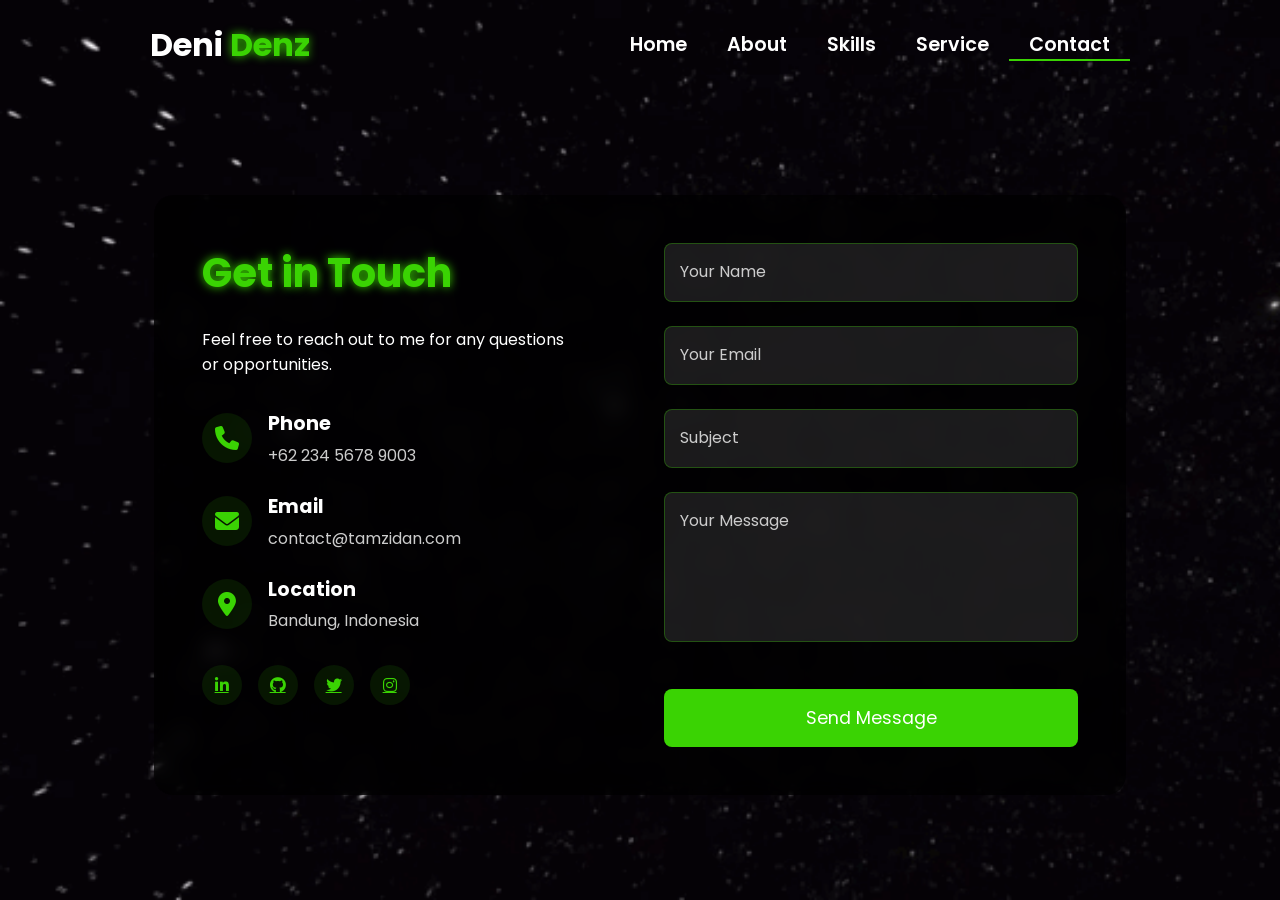
==== Portfolio/contact.html @ 733ba628 "Initial commit via RepoFlow (10 file)" ====
<!-- Subscribe Tamzidan Madiyin di YouTube -->
<!DOCTYPE html>
<html lang="en">

<head>
    <meta charset="UTF-8">
    <meta name="viewport" content="width=device-width, initial-scale=1.0">
    <link rel="stylesheet" href="https://cdnjs.cloudflare.com/ajax/libs/font-awesome/6.5.1/css/all.min.css">
    <link rel="stylesheet" href="https://unpkg.com/aos@next/dist/aos.css" />
    <style>
        @import url("https://fonts.googleapis.com/css2?family=Poppins:wght@100;200;300;400;500;600&display=swap");

        * {
            padding: 0;
            margin: 0;
            font-family: "Poppins", sans-serif;
            box-sizing: border-box;
        }

        body {
            width: 100%;
            height: 100vh;
            background-image: url("./img/background.gif");
            background-size: cover;
            overflow: auto;
            position: relative;
        }

        nav {
            width: 100%;
            height: 10vh;
            position: relative;
            z-index: 1000;
        }

        .nav-container {
            width: 100%;
            height: 100%;
            display: flex;
            justify-content: space-around;
            align-items: center;
        }

        .logo {
            color: white;
            font-size: 2rem;
            font-weight: bold;
        }

        .logo span {
            color: rgb(58, 211, 3);
            text-shadow: 0 0 10px rgb(58, 211, 3);
        }

        .hamburg,
        .cancel {
            cursor: pointer;
            position: absolute;
            right: 15px;
            top: 10px;
            color: white;
            display: none;
            font-size: clamp(2.5rem, 0.5rem + 5vw, 3rem);
        }

        .nav-container .links {
            display: flex;
        }

        .nav-container .links a {
            font-size: 1.2rem;
            color: white;
            margin: 0 20px;
            text-decoration: none;
            font-weight: 550;
            transition: 0.3s linear;
        }

        .nav-container .links a:hover {
            color: rgb(58, 211, 3);
            border-bottom: 2px solid rgb(58, 211, 3);
        }

        .nav-container .links .active {
            color: rgb(58, 211, 3);
            border-bottom: 2px solid rgb(58, 211, 3);
        }

        .dropdown {
            z-index: 1000;
            position: fixed;
            top: 0;
            left: 0;
            right: 0;
            transform: translateY(-500px);
            width: 100%;
            height: auto;
            backdrop-filter: blur(4px) brightness(40%);
            box-shadow: 0 0 20px black;
            transition: 0.2s linear;
        }

        .dropdown .links a {
            display: flex;
            color: white;
            text-decoration: none;
            padding: 15px 0;
            justify-content: center;
            align-items: center;
            transition: 0.2s linear;
        }

        .dropdown .links a:hover {
            background-color: rgb(58, 211, 3);
        }

        /* Contact Section Styles */
        .contact-container {
            width: 100%;
            min-height: 90vh;
            display: flex;
            justify-content: center;
            align-items: center;
            padding: 2rem;
        }

        .contact-content {
            width: 80%;
            max-width: 1200px;
            background: rgba(0, 0, 0, 0.7);
            backdrop-filter: blur(10px);
            border-radius: 20px;
            padding: 3rem;
            color: white;
            display: grid;
            grid-template-columns: 1fr 1fr;
            gap: 3rem;
        }

        .contact-info {
            padding-right: 2rem;
        }

        .contact-header h1 {
            font-size: 2.5rem;
            color: rgb(58, 211, 3);
            text-shadow: 0 0 10px rgb(58, 211, 3);
            margin-bottom: 1.5rem;
        }

        .contact-details {
            margin-top: 2rem;
        }

        .contact-item {
            display: flex;
            align-items: center;
            margin-bottom: 1.5rem;
        }

        .contact-icon {
            width: 50px;
            height: 50px;
            background: rgba(58, 211, 3, 0.1);
            border-radius: 50%;
            display: flex;
            justify-content: center;
            align-items: center;
            margin-right: 1rem;
        }

        .contact-icon i {
            font-size: 1.5rem;
            color: rgb(58, 211, 3);
        }

        .contact-text h3 {
            font-size: 1.2rem;
            margin-bottom: 0.3rem;
        }

        .contact-text p {
            color: #cccccc;
        }

        .contact-form form {
            display: flex;
            flex-direction: column;
            gap: 1.5rem;
        }

        .form-group {
            position: relative;
        }

        .form-group input,
        .form-group textarea {
            width: 100%;
            padding: 1rem;
            background: rgba(255, 255, 255, 0.1);
            border: 1px solid rgba(58, 211, 3, 0.3);
            border-radius: 8px;
            color: white;
            font-size: 1rem;
            transition: all 0.3s ease;
        }

        .form-group textarea {
            height: 150px;
            resize: none;
        }

        .form-group input:focus,
        .form-group textarea:focus {
            outline: none;
            border-color: rgb(58, 211, 3);
            box-shadow: 0 0 10px rgba(58, 211, 3, 0.3);
        }

        .form-group label {
            position: absolute;
            left: 1rem;
            top: 1rem;
            color: #cccccc;
            transition: all 0.3s ease;
            pointer-events: none;
        }

        .form-group input:focus~label,
        .form-group input:valid~label,
        .form-group textarea:focus~label,
        .form-group textarea:valid~label {
            top: -0.5rem;
            left: 0.8rem;
            font-size: 0.8rem;
            padding: 0 0.5rem;
            background: rgba(0, 0, 0, 0.7);
            color: rgb(58, 211, 3);
        }

        .submit-btn {
            padding: 1rem 2rem;
            background: rgb(58, 211, 3);
            border: none;
            border-radius: 8px;
            color: white;
            font-size: 1.1rem;
            cursor: pointer;
            transition: all 0.3s ease;
            margin-top: 1rem;
        }

        .submit-btn:hover {
            background: transparent;
            box-shadow: 0 0 20px rgba(58, 211, 3, 0.5);
            border: 2px solid rgb(58, 211, 3);
        }

        .social-links {
            margin-top: 2rem;
            display: flex;
            gap: 1rem;
        }

        .social-links a {
            width: 40px;
            height: 40px;
            background: rgba(58, 211, 3, 0.1);
            border-radius: 50%;
            display: flex;
            justify-content: center;
            align-items: center;
            color: rgb(58, 211, 3);
            transition: all 0.3s ease;
        }

        .social-links a:hover {
            background: rgb(58, 211, 3);
            color: white;
            transform: translateY(-5px);
            box-shadow: 0 0 15px rgba(58, 211, 3, 0.5);
        }

        @media (max-height: 800px) {
            body {
                height: auto;
                min-height: 100vh;
            }

            .contact-container {
                height: auto;
                min-height: 90vh;
            }
        }

        @media (max-width: 884px) {
            nav .logo {
                position: absolute;
                top: 16px;
                left: 15px;
                font-size: 1.5rem;
            }

            .nav-container .links {
                display: none;
            }

            .hamburg,
            .cancel {
                display: block;
            }

            .contact-content {
                grid-template-columns: 1fr;
                gap: 2rem;
            }

            .contact-info {
                padding-right: 0;
            }
        }

        @media (max-width: 640px) {
            .contact-container {
                padding: 1rem;
            }

            .contact-content {
                width: 95%;
                padding: 1.5rem;
            }

            .contact-header h1 {
                font-size: 2rem;
            }

            .contact-item {
                flex-direction: column;
                text-align: center;
            }

            .contact-icon {
                margin-right: 0;
                margin-bottom: 1rem;
            }
        }
    </style>
    <title>Contact - Portfolio Website</title>
</head>

<body>
    <nav>
        <div class="nav-container">
            <div class="logo" data-aos="zoom-in" data-aos-duration="1500">
                Deni <span>Denz</span>
            </div>
            <div class="links">
                <div class="link" data-aos="fade-up" data-aos-duration="1500" data-aos-delay="100"><a
                        href="index.html">Home</a></div>
                <div class="link" data-aos="fade-up" data-aos-duration="1500" data-aos-delay="200"><a
                        href="about.html">About</a></div>
                <div class="link" data-aos="fade-up" data-aos-duration="1500" data-aos-delay="300"><a
                        href="skill.html">Skills</a></div>
                <div class="link" data-aos="fade-up" data-aos-duration="1500" data-aos-delay="400"><a
                        href="service.html">Service</a></div>
                <div class="link active" data-aos="fade-up" data-aos-duration="1500" data-aos-delay="500"><a
                        href="contact.html">Contact</a></div>
            </div>
        </div>
        <i class="fa-solid fa-bars hamburg" onclick="hamburg()"></i>
        <div class="dropdown">
            <div class="links">
                <a href="index.html">Home</a>
                <a href="about.html">About</a>
                <a href="skill.html">Skills</a>
                <a href="service.html">Service</a>
                <a href="contact.html">Contact</a>
                <i class="fa-solid fa-xmark cancel" onclick="cancel()"></i>
            </div>
        </div>
    </nav>

    <div class="contact-container">
        <div class="contact-content">
            <div class="contact-info">
                <div class="contact-header" data-aos="fade-right" data-aos-duration="1500">
                    <h1>Get in Touch</h1>
                    <p>Feel free to reach out to me for any questions or opportunities.</p>
                </div>

                <div class="contact-details">
                    <div class="contact-item" data-aos="fade-right" data-aos-duration="1500" data-aos-delay="200">
                        <div class="contact-icon">
                            <i class="fas fa-phone"></i>
                        </div>
                        <div class="contact-text">
                            <h3>Phone</h3>
                            <p>+62 234 5678 9003</p>
                        </div>
                    </div>

                    <div class="contact-item" data-aos="fade-right" data-aos-duration="1500" data-aos-delay="400">
                        <div class="contact-icon">
                            <i class="fas fa-envelope"></i>
                        </div>
                        <div class="contact-text">
                            <h3>Email</h3>
                            <p>contact@tamzidan.com</p>
                        </div>
                    </div>

                    <div class="contact-item" data-aos="fade-right" data-aos-duration="1500" data-aos-delay="600">
                        <div class="contact-icon">
                            <i class="fas fa-location-dot"></i>
                        </div>
                        <div class="contact-text">
                            <h3>Location</h3>
                            <p>Bandung, Indonesia</p>
                        </div>
                    </div>
                </div>

                <div class="social-links" data-aos="fade-up" data-aos-duration="1500" data-aos-delay="800">
                    <a href="#"><i class="fab fa-linkedin-in"></i></a>
                    <a href="#"><i class="fab fa-github"></i></a>
                    <a href="#"><i class="fab fa-twitter"></i></a>
                    <a href="#"><i class="fab fa-instagram"></i></a>
                </div>
            </div>

            <div class="contact-form" data-aos="fade-left" data-aos-duration="1500" data-aos-delay="200">
                <form action="https://formspree.io/f/mwppavbk" method="POST">
                    <div class="form-group">
                        <input type="text" id="name" name="name" required>
                        <label for="name">Your Name</label>
                    </div>

                    <div class="form-group">
                        <input type="email" id="email" name="email" required>
                        <label for="email">Your Email</label>
                    </div>

                    <div class="form-group">
                        <input type="text" id="subject" name="subject" required>
                        <label for="subject">Subject</label>
                    </div>

                    <div class="form-group">
                        <textarea id="message" name="message" required></textarea>
                        <label for="message">Your Message</label>
                    </div>

                    <button type="submit" class="submit-btn">Send Message</button>
                </form>
            </div>
        </div>
    </div>

    <script src="https://unpkg.com/aos@next/dist/aos.js"></script>
    <script>
        AOS.init({ offset: 0, });
    </script>
    <script src="./js/script.js"></script>
</body>

</html>
<!-- Subscrbe YouTube Tamzidan Mahdiyin  -->
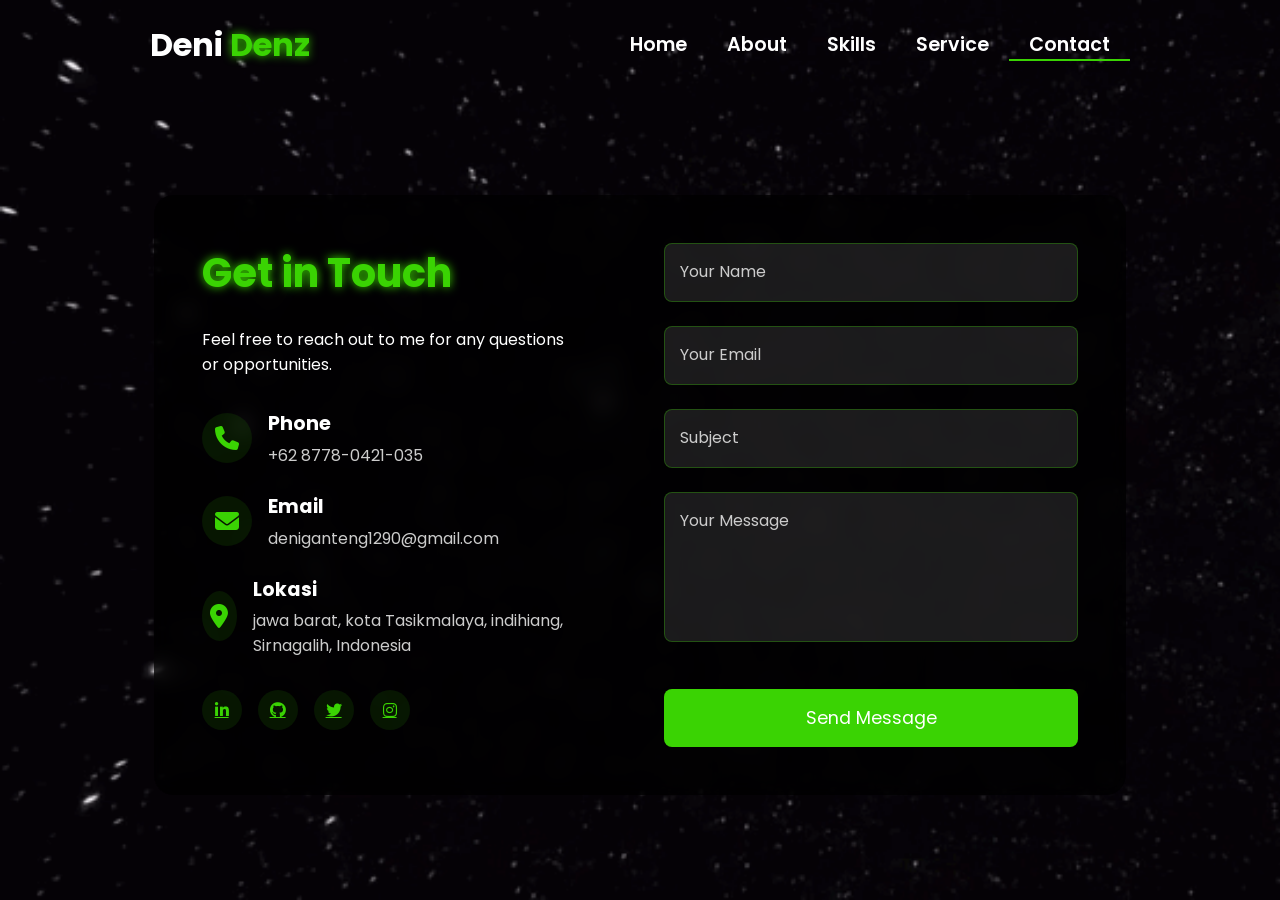
==== commit d19a4c63: "Update contact.html" ====
--- a/Portfolio/contact.html
+++ b/Portfolio/contact.html
@@ -395,7 +395,7 @@
                         </div>
                         <div class="contact-text">
                             <h3>Phone</h3>
-                            <p>+62 234 5678 9003</p>
+                            <p>+62 8778-0421-035</p>
                         </div>
                     </div>
 
@@ -405,7 +405,7 @@
                         </div>
                         <div class="contact-text">
                             <h3>Email</h3>
-                            <p>contact@tamzidan.com</p>
+                            <p>deniganteng1290@gmail.com</p>
                         </div>
                     </div>
 
@@ -414,8 +414,8 @@
                             <i class="fas fa-location-dot"></i>
                         </div>
                         <div class="contact-text">
-                            <h3>Location</h3>
-                            <p>Bandung, Indonesia</p>
+                            <h3>Lokasi</h3>
+                            <p>jawa barat, kota Tasikmalaya, indihiang, Sirnagalih, Indonesia</p>
                         </div>
                     </div>
                 </div>
@@ -464,4 +464,4 @@
 </body>
 
 </html>
-<!-- Subscrbe YouTube Tamzidan Mahdiyin  -->+<!-- Subscrbe YouTube Tamzidan Mahdiyin  -->
